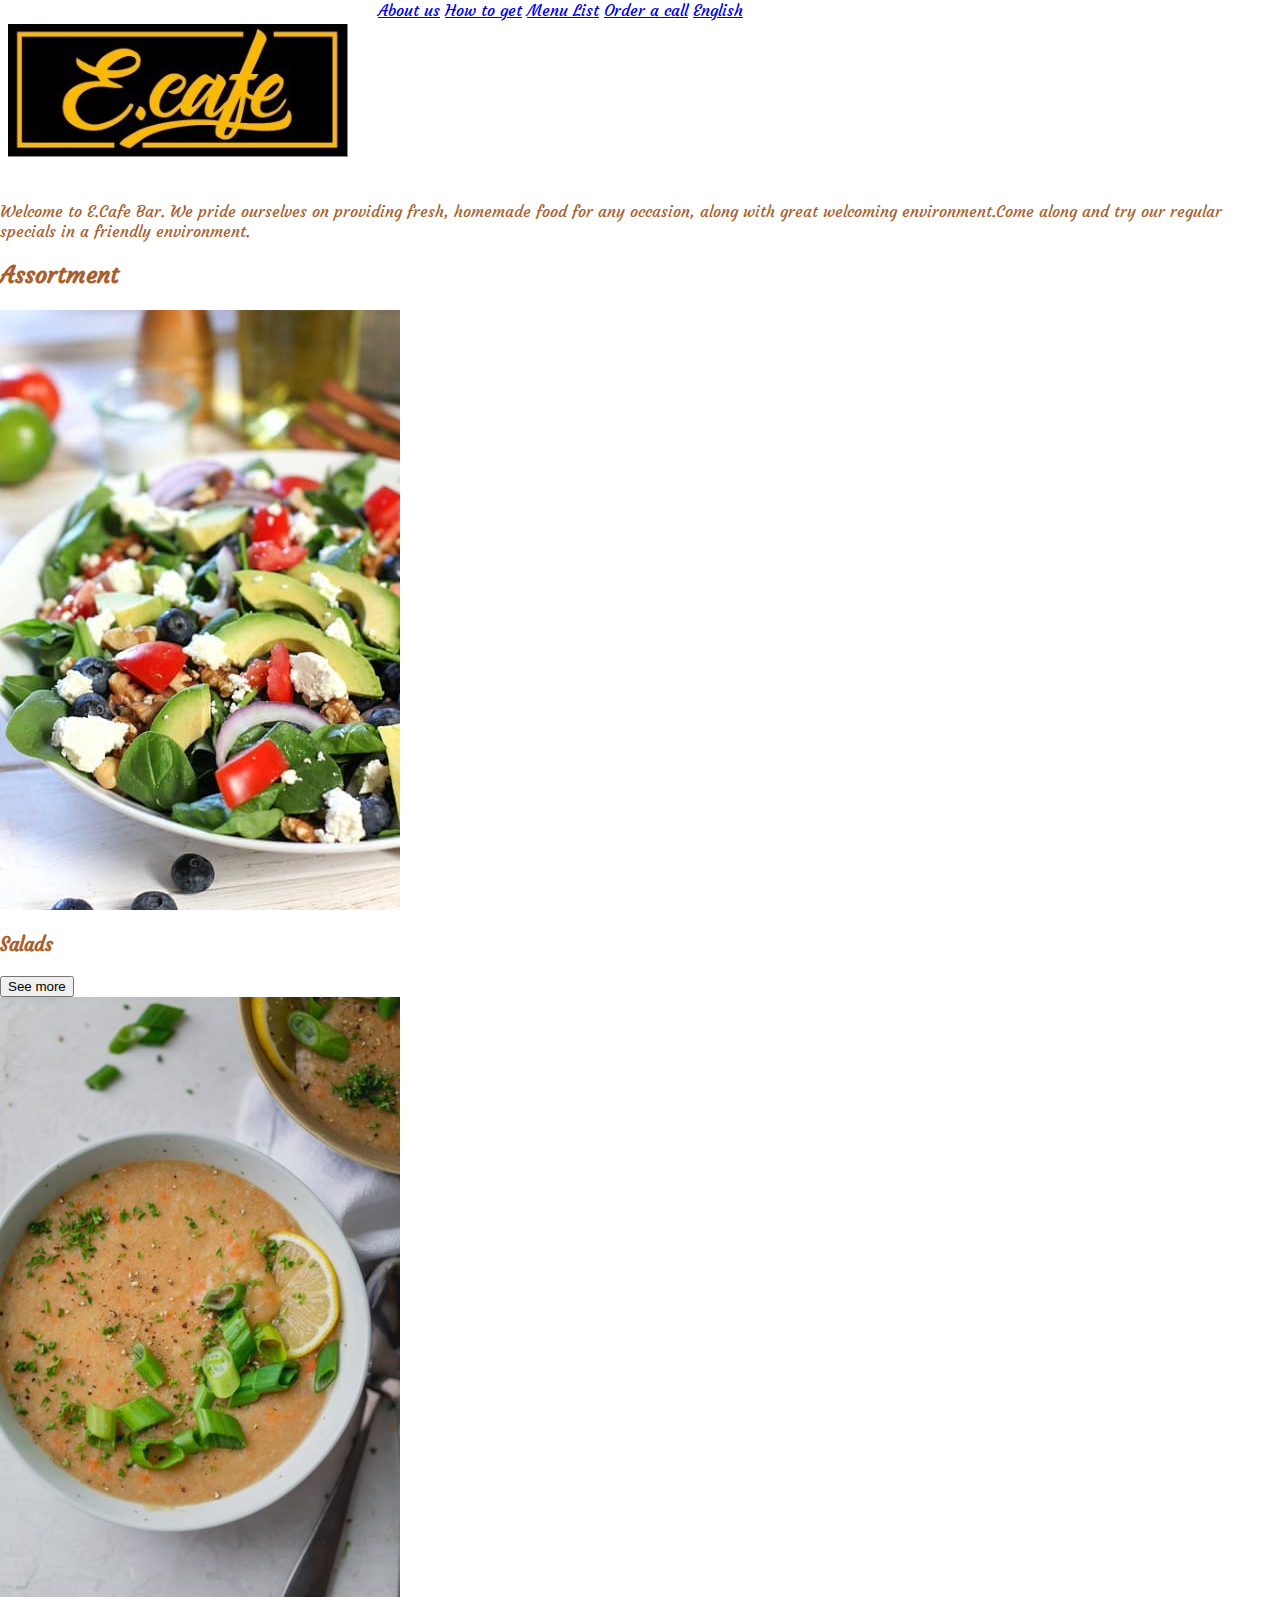
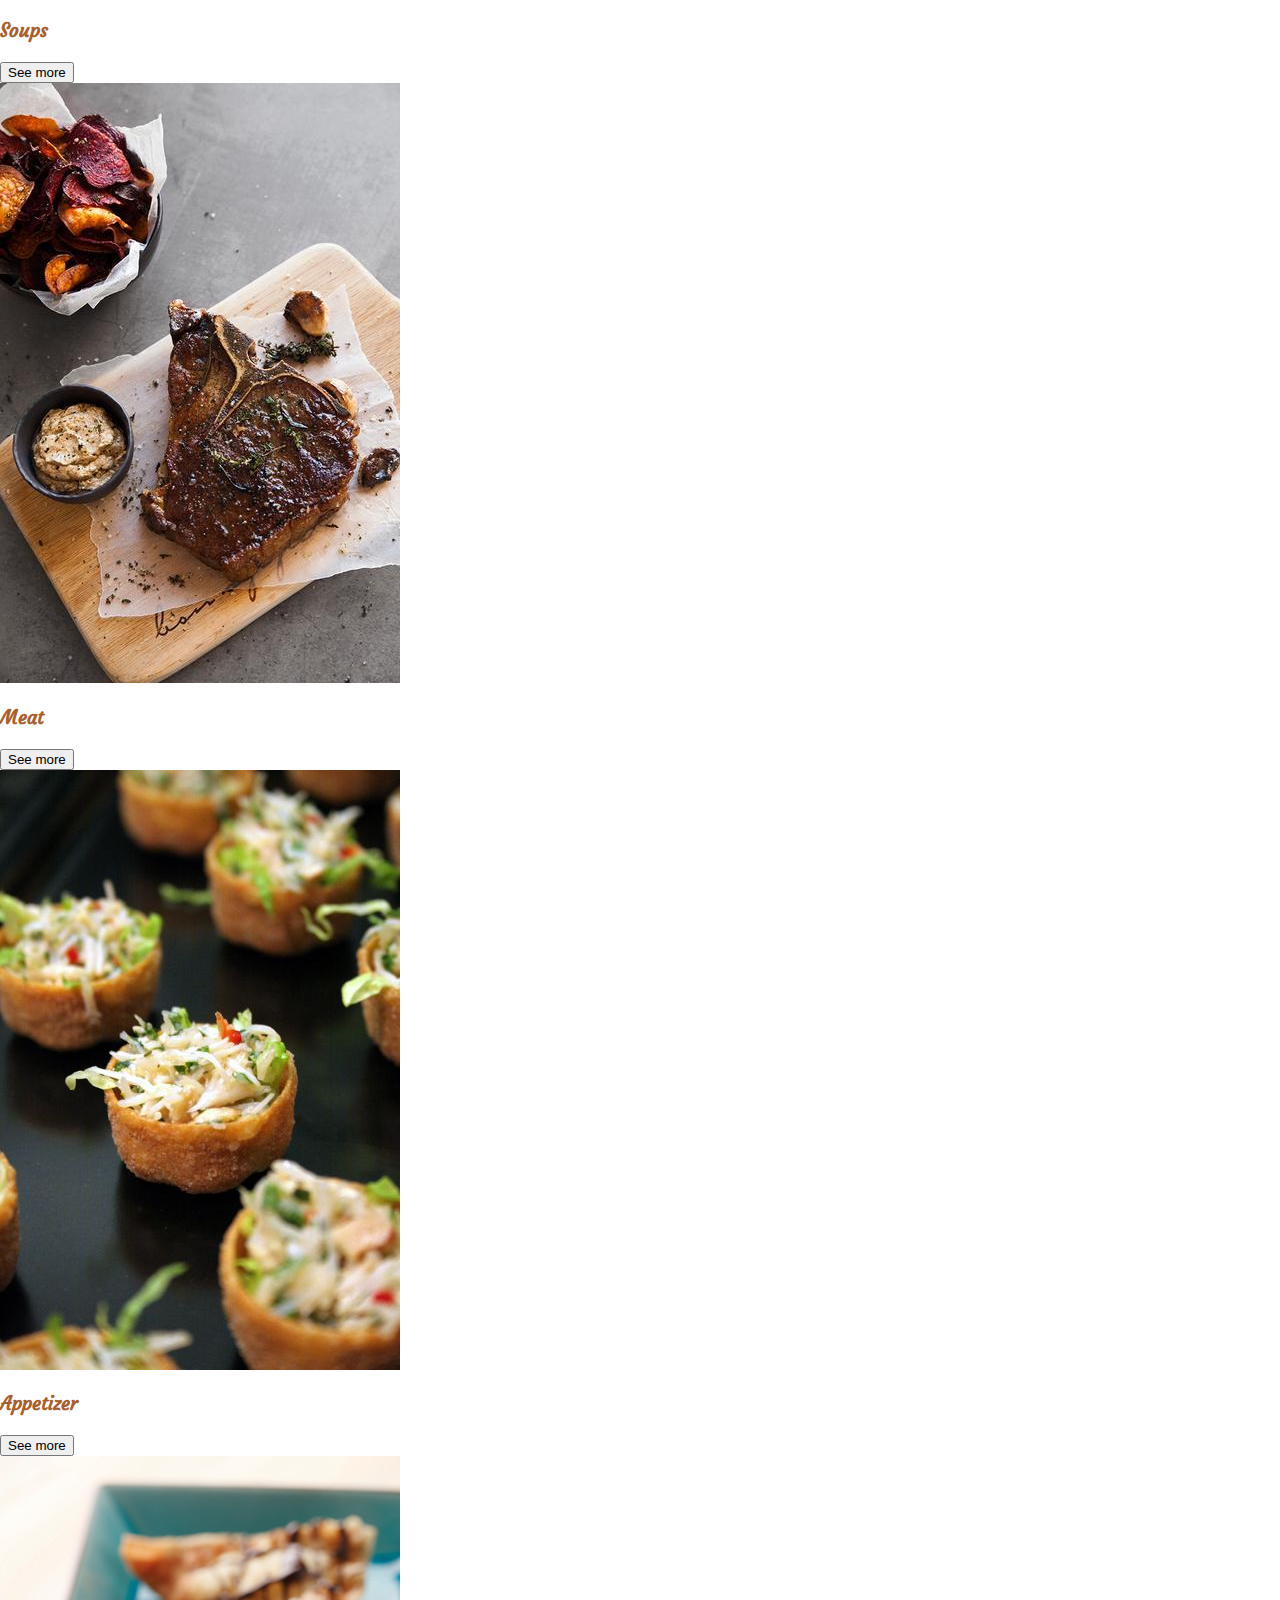
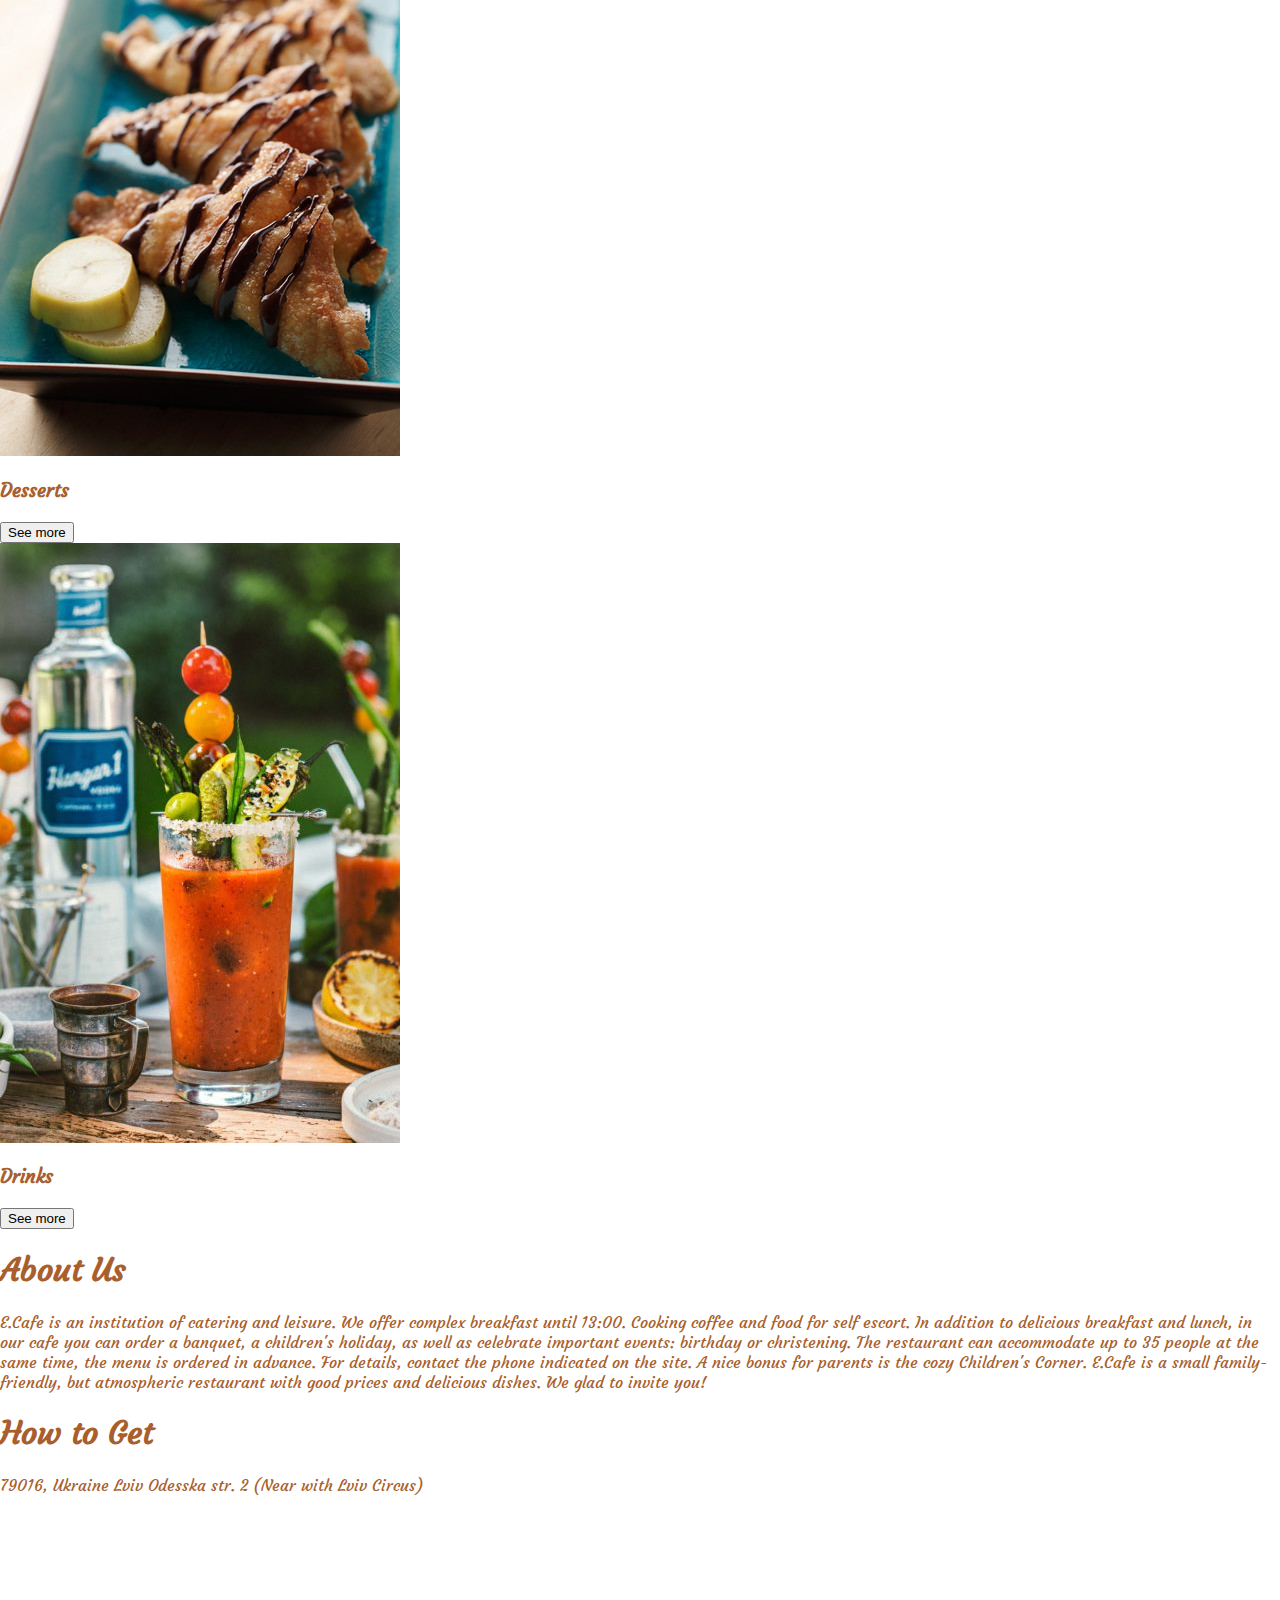
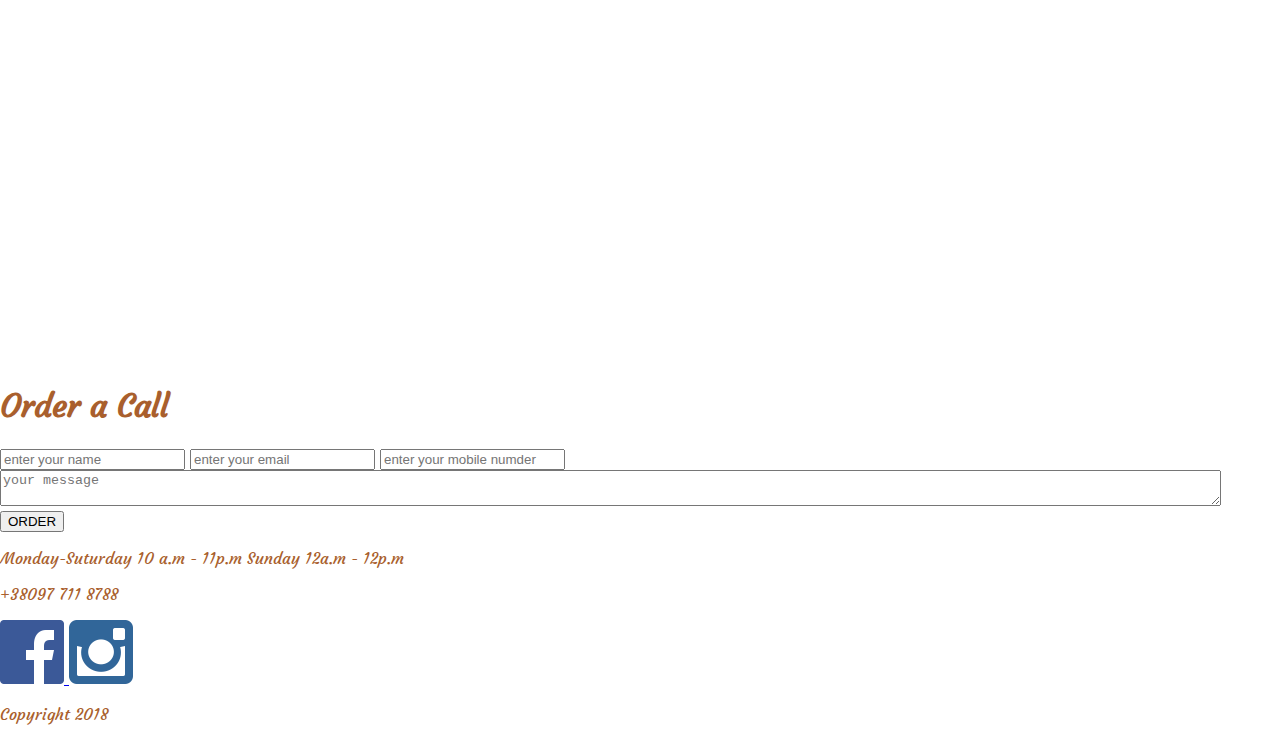
==== index.html @ 38324e3a "site" ====
<!DOCTYPE html>
<html lang="en">
<head>
    <meta charset="UTF-8">
    <meta name="viewport" content="width=device-width, initial-scale=1.0">
    <meta http-equiv="X-UA-Compatible" content="ie=edge">
    <title>E.Cafe</title>
    <link rel="stylesheet" href="css/index.css">
</head>
<body>
    <header>
        <nav> 
            <p class="header-logo">
            <img src="img/logo.jpg" alt="ecafelogo">
            </p>
            <nav class="header-nav">
                <a href="#about_us">About us</a>
                <a href="#how_to_get">How to get</a>
                <a href="#menu-big.html">Menu List</a>
                <a href="#order_a_call">Order a call</a>
                <a href="#">English</a>
            </nav>
        </nav>
        <div class="banner">
                <p class="content">Welcome to E.Cafe Bar. We pride ourselves on providing fresh, homemade food for any occasion, along with great welcoming environment.Come along and try our regular specials in a friendly environment.
                </p>
        </div>
    </header>
    <main>
       <section class="main-section">
           <div class="content">
               <h2 class="tittle">Assortment</h2>
           </div>
           <div class="assortment">
               <article class="food">
                   <img src="img/salads.png" alt="salad">
                       <h3>Salads</h3>
                   <div class="button-container">
                       <button>See more</button>
                   </div>
               </article>
               <article class="food">
                   <img src="img/soups.png" alt="soups">
                       <h3>Soups</h3>
                    <div class="button-container">      
                       <button>See more</button>
                   </div> 
               </article>
                <article class="food">
                   <img src="img/dishes.png" alt="meat">
                   <h3>Meat</h3>
                    <div class="button-container">
                   <button>See more</button>
                   </div>
               </article>
                <article class="food">
                   <img src="img/appetizer.png" alt="appetizer">
                   <h3>Appetizer</h3>
                    <div class="button-container">
                   <button>See more</button>
                   </div>
               </article>
                <article class="food">
                   <img src="img/desserts.png" alt="desserts">
                   <h3>Desserts</h3>
                    <div class="button-container">
                   <button>See more</button>
                   </div>
               </article>
                <article class="food">
                   <img src="img/drinks.png" alt="drinks">
                   <h3>Drinks</h3>
                    <div class="button-container">
                   <button>See more</button>
                    </div>
               </article>
           </div>
       </section>
    </main>
    <section class="content">
        <h1 class="tittle">About Us</h1>
            <p>E.Cafe is an institution of catering and leisure.  
             We offer complex breakfast until 13:00.                                                    Cooking coffee and food for self escort. 
            In addition to delicious breakfast and lunch, in our cafe
             you can order  a banquet, a children's holiday, as well as
            celebrate important events:  birthday or christening. 
            The restaurant can accommodate up to  35  people
            at the same time, the menu is ordered in advance.  
            For details, contact the phone indicated on the site. 
             A nice bonus for parents is the cozy Children's Corner. 
                        
            E.Cafe is a small family-friendly, but atmospheric
            restaurant  with good prices and delicious dishes. 
            We glad to invite you!</p>
    </section>
    <section class="content">
        <h1 class="tittle">How to Get</h1>
            <p> 79016, Ukraine Lviv Odesska str. 2 (Near with Lviv Circus)
            </p>
        <iframe src="https://www.google.com/maps/embed?pb=!1m18!1m12!1m3!1d2573.1699497002983!2d24.007094515847438!3d49.839264139094325!2m3!1f0!2f0!3f0!3m2!1i1024!2i768!4f13.1!3m3!1m2!1s0x473add77f903def7%3A0x3bdcabb2b732265a!2z0YPQuy4g0J7QtNC10YHRgdC60LDRjywgMiwg0JvRjNCy0L7Qsiwg0JvRjNCy0L7QstGB0LrQsNGPINC-0LHQu9Cw0YHRgtGMLCA3OTAwMA!5e0!3m2!1sru!2sua!4v1538140138592" width="600" height="450" frameborder="0" style="border:0" allowfullscreen></iframe>
    </section>
    <section>
        <h1 class="tittle">Order a Call</h1>
    </section>
    <form methood="POST" action="https://formspree.io/rynaleon@gmail.com">
        <input id="name" name="name" type="text" placeholder="enter your name">
        <input id="email" name="email" type="text" placeholder="enter your email">
        <input id="tel" name="mobile number" type="text" placeholder="enter your mobile numder">
        <textarea id="opinion" name="opinion" placeholder="your message" cols="150"></textarea>
        <input type="submit" value="ORDER">
    </form>
    <footer>
        <p>Monday-Suturday 10 a.m - 11p.m   Sunday 12a.m - 12p.m</p>
        <p>+38097 711 8788</p>
        <p class="linkedfooter">
            <a target="_blank" href="https://www.facebook.com/e.cafe/">
                <img src="img/facebook.png" alt="facebook">
            </a>
            <a target="_blank" href="https://www.instagram.com/e.cafe2/">
                <img src="img/instagram.png" alt="instagram">
            </a>
        </p>
        <p>Copyright 2018</p>
    </footer>
</body>
</html>
---- css/index.css ----
@import url('https://fonts.googleapis.com/css?family=Courgette');

:root {
font-family: 'Courgette', cursive;
}

body {
    max-width: 100%;
    margin: auto;
    background-image: url(../img/background-image.jpg);
    background-size: cover;
    background-position: center;
    background-attachment: fixed;
    color: #A95F2D;
}

@media (min-width: 500px) {
    header > nav {
        display: flex;
    }
}

.header-logo img {
    width: 90%;
    text-align: center;
    margin: 0.5rem;

.header-nav {
    display: flex;
    justify-content:space-around;
    flex-wrap: wrap;
}

@media (min-width: 500px) {
    .header-nav {
        align-items: center;
        flex: 1;
    }
}

.header-nav a {
    font-size: 2.4rem;
    text-decoration: none;
    color: white;
    padding: 0 1 %;
}

@media (min-width 500px) {
    .header-nav a:last-child {
        margin-left: auto;
    }
}

.header-nav a:hover {
    text-decoration: none;
}

.banner {
    min-height: 30vh;
    display: flex;
    align-items: center;
    justify-content: center;
}

.banner {
    display: flex;
    align-items:center;
    justify-content: center;
}
.content {
    padding-top: 115px;
    color: #E6C66F;
    font-size: 2rem;
    text-align: center;
}

.about_us {
    text-align: center;
}
.tittle {
    margin: 3rem;
    text-align: center;
    color: #F0ECDF;
}

.food {
    border: 1px solid black;
    margin: 5px;
    padding: 5px;
}

.food img {
    display: block;
    width: 100%;
}

.food .button-container {
    display: flex;
    justify-content: space-around;
}

.food .button-container button {
    min-width: 70px;
}
 
@media (min-width: 400px) {
     .assortment {
         display: grid;
         grid-template-columns: 1fr 1fr;
     }   
}

@media (min-width: 400px) {
     .assortment {
         display: grid;
         grid-template-columns: repeat(2fr 1fr;
     }   
}

@media (min-width: 400px) {
     .assortment {
         display: grid;
         grid-template-columns: repeat(4fr 1fr;
     }   
}
footer {
    display: flex;
    align-items: center;
    justify-content: space-around;
    background-color: #444444;
    font-size: 18px;
    margin-top: 10px;
}

.linkedfooter {
    margin-left: 35px;
}

.icon {
     width: 64px;
     height: 64px;
}
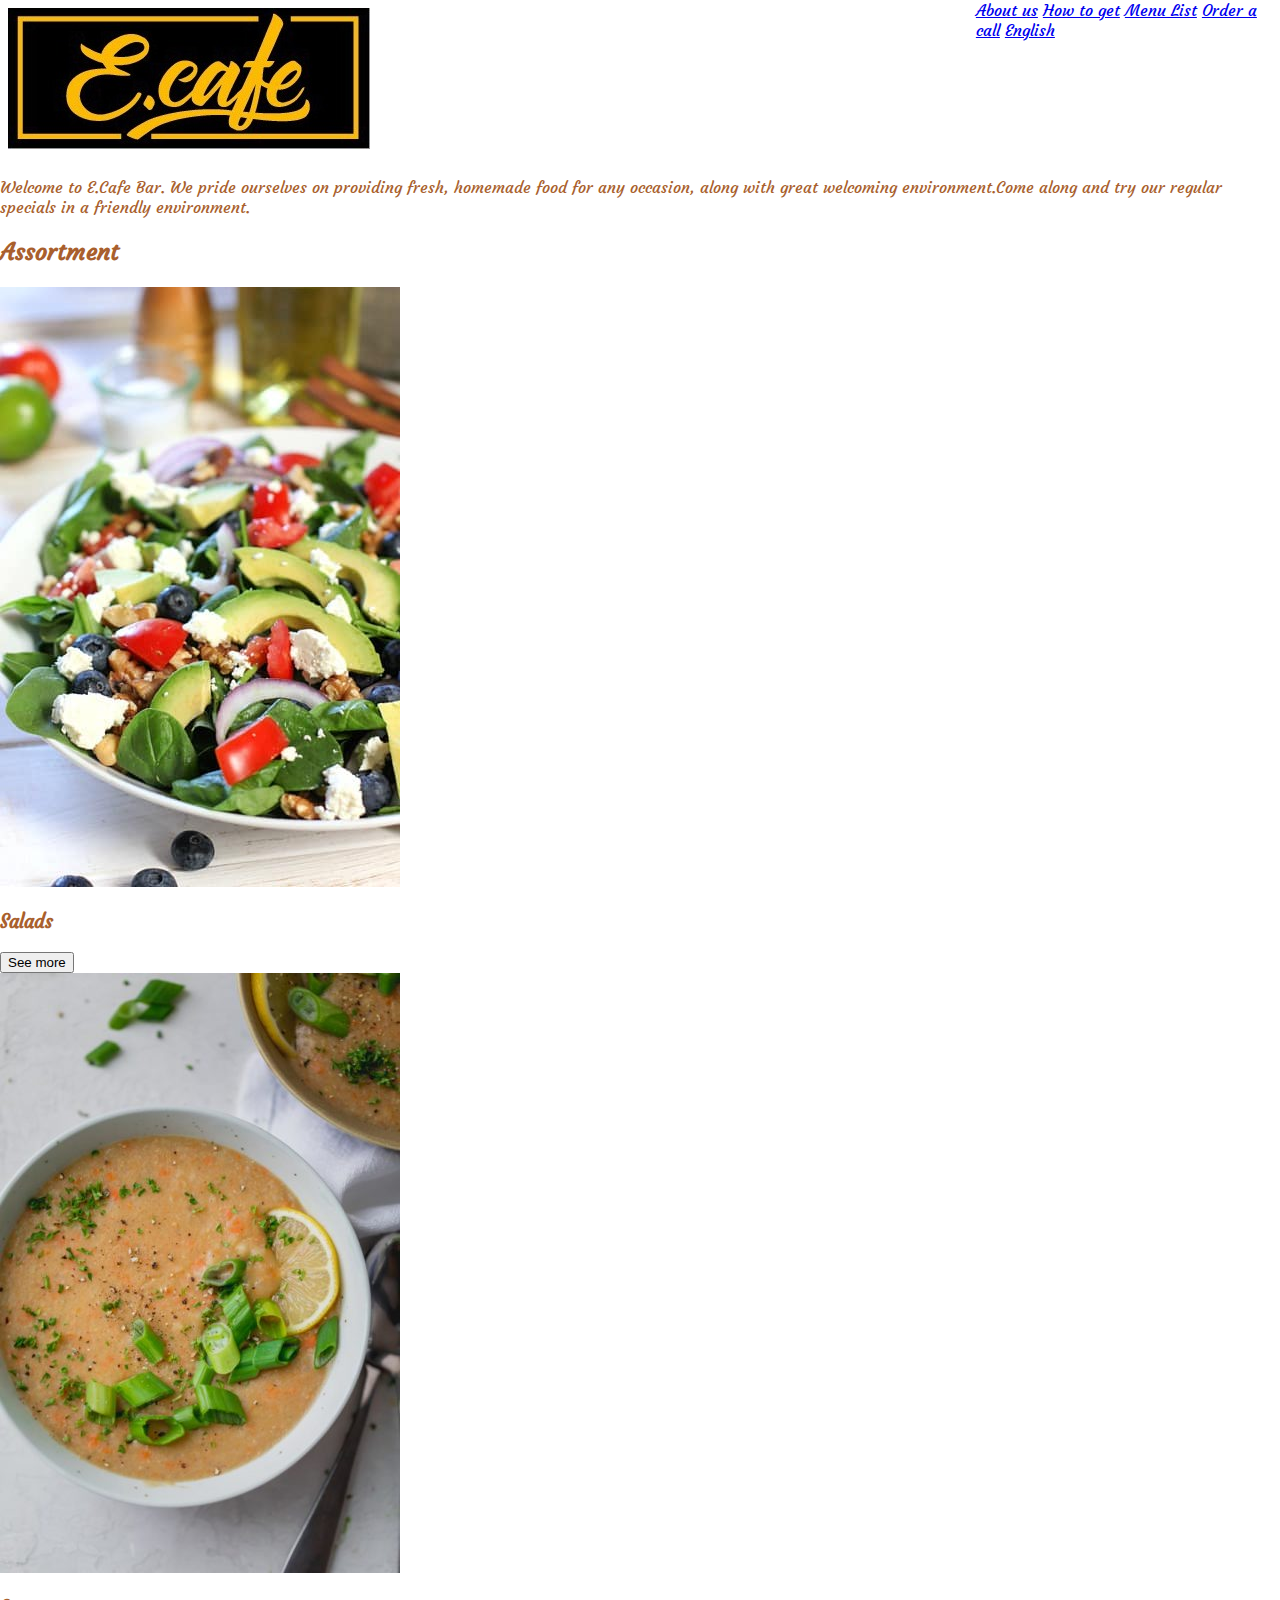
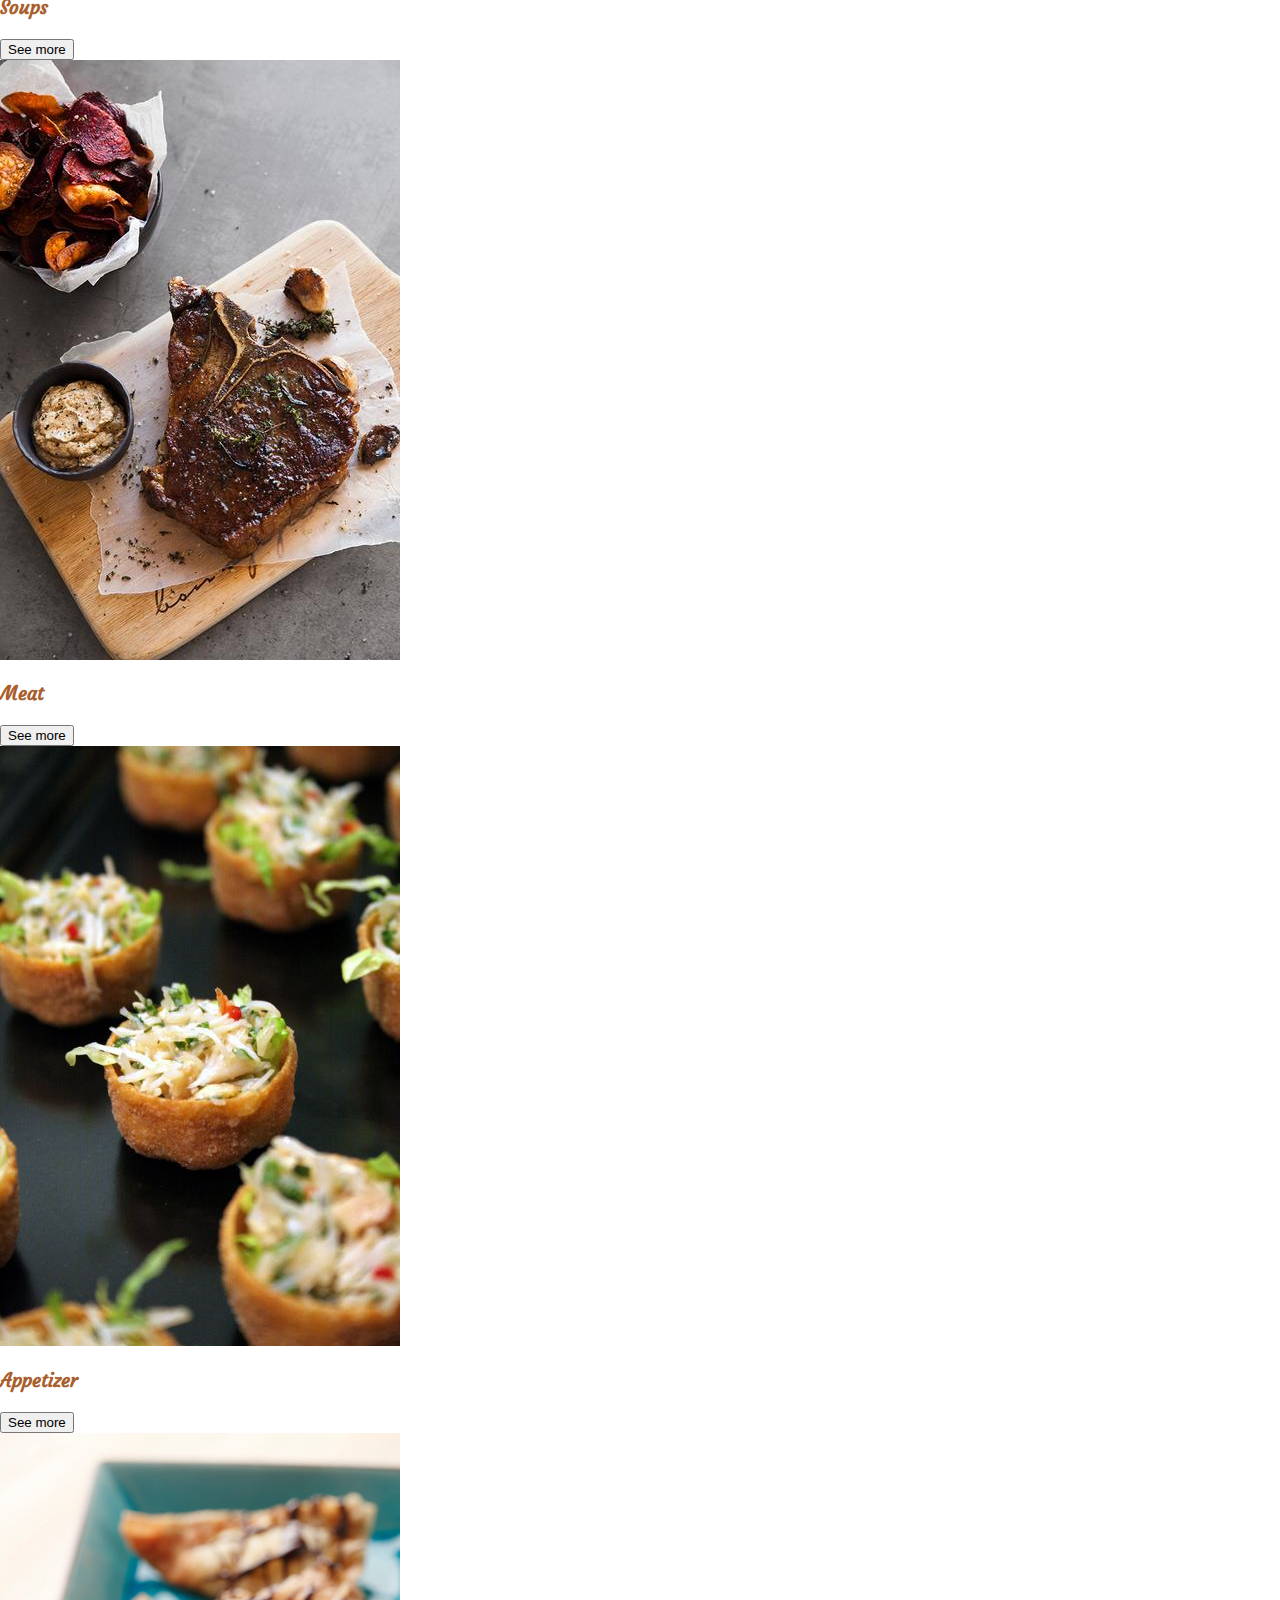
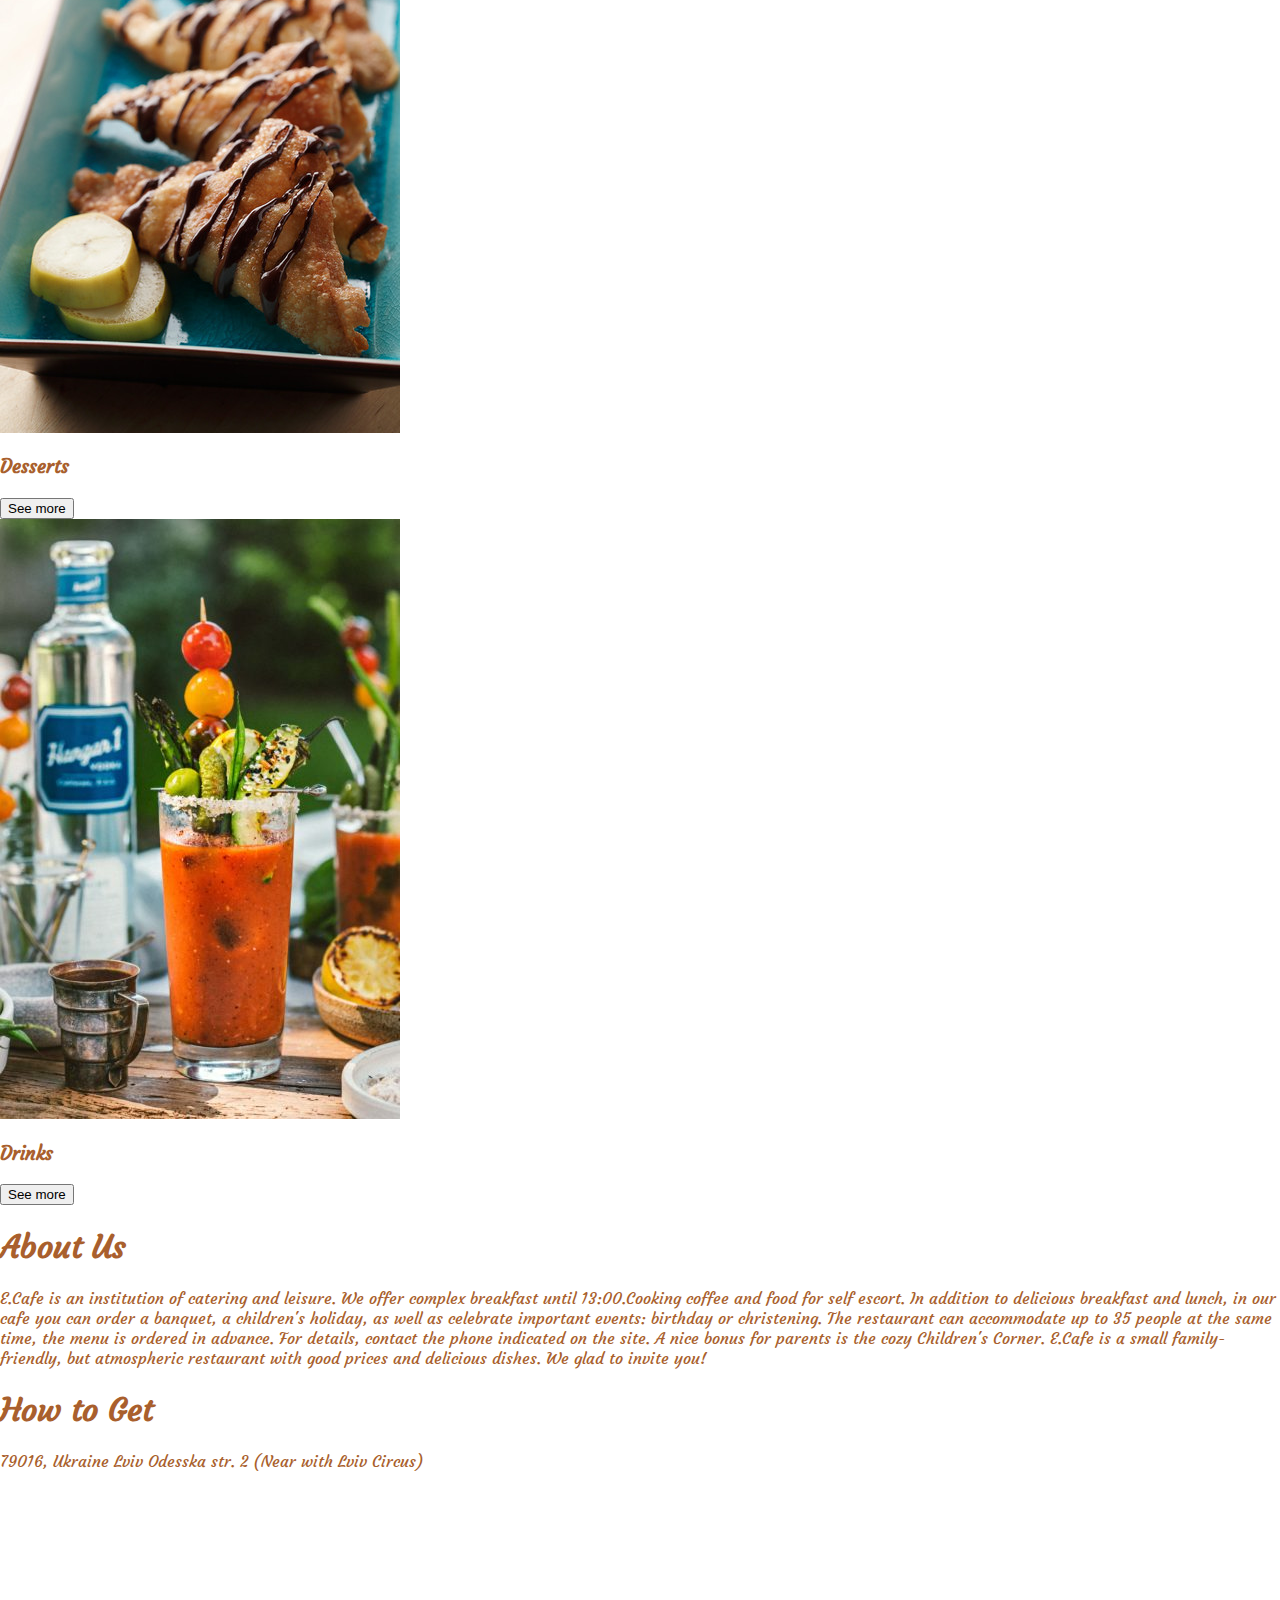
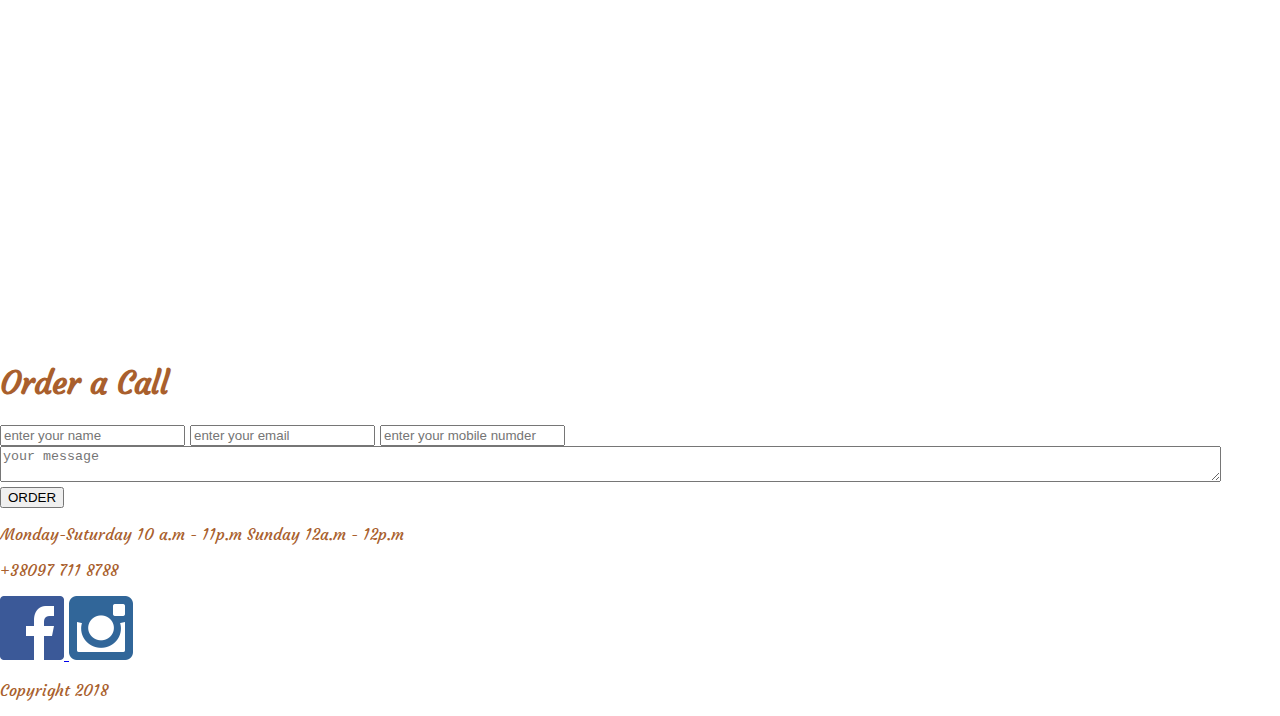
==== commit f4871d8a: "cafe" ====
--- a/index.html
+++ b/index.html
@@ -80,7 +80,7 @@
     <section class="content">
         <h1 class="tittle">About Us</h1>
             <p>E.Cafe is an institution of catering and leisure.  
-             We offer complex breakfast until 13:00.                                                    Cooking coffee and food for self escort. 
+             We offer complex breakfast until 13:00.Cooking coffee and food for self escort. 
             In addition to delicious breakfast and lunch, in our cafe
              you can order  a banquet, a children's holiday, as well as
             celebrate important events:  birthday or christening. 
--- a/css/index.css
+++ b/css/index.css
@@ -5,7 +5,7 @@
 }
 
 body {
-    max-width: 100%;
+    max-width: 1920px;
     margin: auto;
     background-image: url(../img/background-image.jpg);
     background-size: cover;
@@ -19,15 +19,13 @@
         display: flex;
     }
 }
-
-.header-logo img {
+.header-logo {
     width: 90%;
-    text-align: center;
     margin: 0.5rem;
-
-.header-nav {
+    
+.header-nav  {
     display: flex;
-    justify-content:space-around;
+    justify-content: space-around;
     flex-wrap: wrap;
 }
 
@@ -42,18 +40,18 @@
     font-size: 2.4rem;
     text-decoration: none;
     color: white;
-    padding: 0 1 %;
+
 }
 
-@media (min-width 500px) {
+@media (min-width: 500px) {
     .header-nav a:last-child {
         margin-left: auto;
     }
-}
 
 .header-nav a:hover {
     text-decoration: none;
 }
+
 
 .banner {
     min-height: 30vh;
@@ -110,23 +108,25 @@
      }   
 }
 
-@media (min-width: 400px) {
+@media (min-width: 600px) {
      .assortment {
          display: grid;
-         grid-template-columns: repeat(2fr 1fr;
+         grid-template-columns: repeat (2fr 1fr);
      }   
 }
 
-@media (min-width: 400px) {
+@media (min-width: 800px) {
      .assortment {
          display: grid;
-         grid-template-columns: repeat(4fr 1fr;
+         grid-template-columns: repeat (4fr 1fr);
      }   
 }
+
 footer {
     display: flex;
+    justify-content: space-around;
     align-items: center;
-    justify-content: space-around;
+    width: 100%;
     background-color: #444444;
     font-size: 18px;
     margin-top: 10px;
@@ -136,9 +136,6 @@
     margin-left: 35px;
 }
 
-.icon {
-     width: 64px;
-     height: 64px;
-}
 
 
+
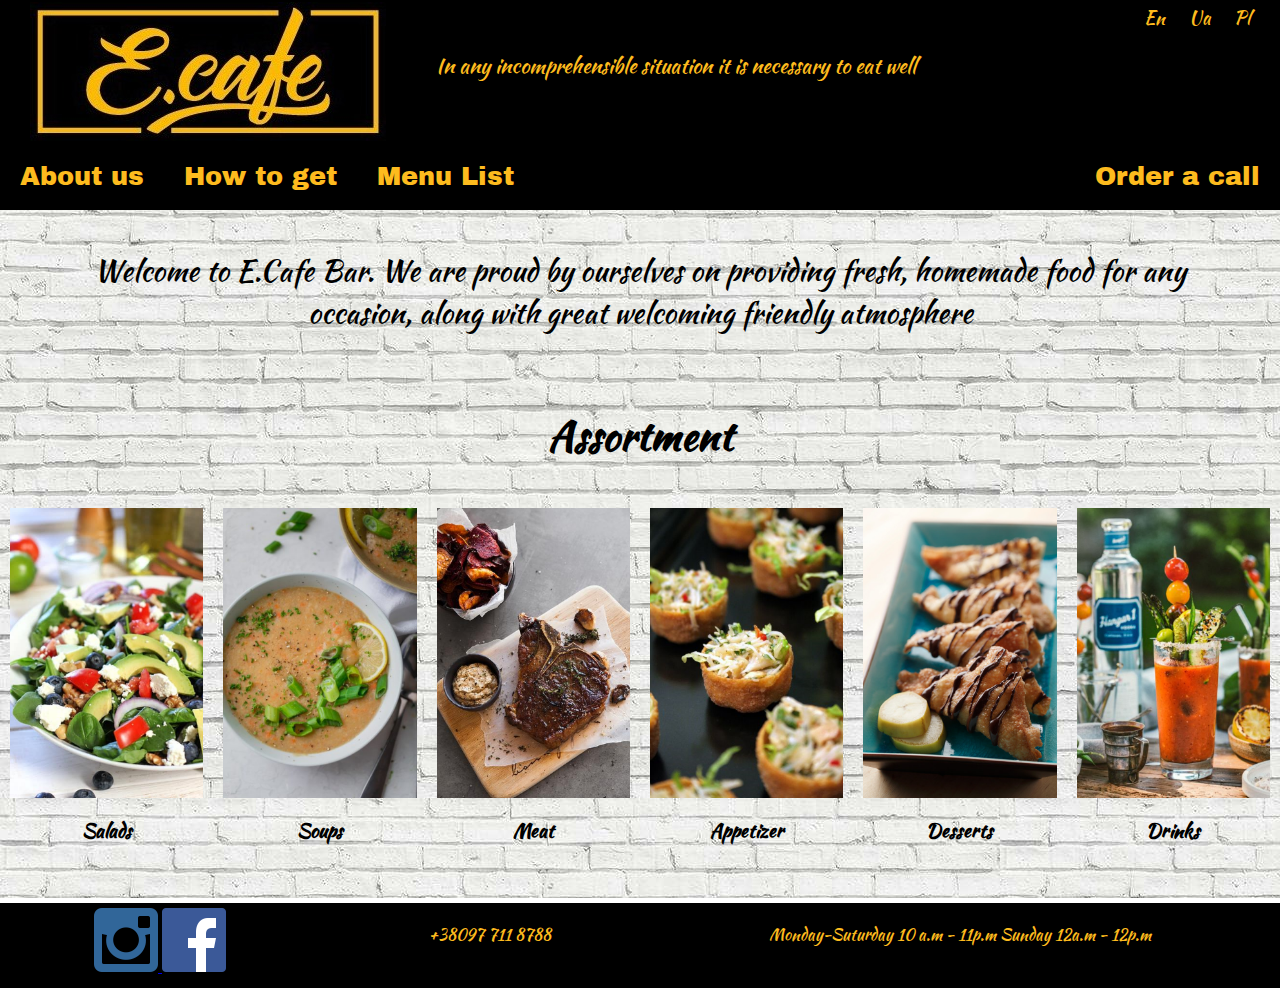
==== commit 3980f80a: "cafe" ====
--- a/index.html
+++ b/index.html
@@ -4,123 +4,74 @@
     <meta charset="UTF-8">
     <meta name="viewport" content="width=device-width, initial-scale=1.0">
     <meta http-equiv="X-UA-Compatible" content="ie=edge">
+    <link rel="stylesheet" href="css/index.css">
     <title>E.Cafe</title>
-    <link rel="stylesheet" href="css/index.css">
-</head>
+   </head>
 <body>
+    <!-- main header -->
     <header>
-        <nav> 
-            <p class="header-logo">
-            <img src="img/logo.jpg" alt="ecafelogo">
-            </p>
-            <nav class="header-nav">
-                <a href="#about_us">About us</a>
-                <a href="#how_to_get">How to get</a>
-                <a href="#menu-big.html">Menu List</a>
-                <a href="#order_a_call">Order a call</a>
-                <a href="#">English</a>
-            </nav>
+        <div class="language">    
+                <a href="#"> En </a>
+                <a href="#"> Ua </a>
+                <a href="#"> Pl </a>
+        </div>
+        <nav class="logo">
+        <img src="img/logo.png" alt="ecafelogo">
+            <p class="slogan">In any incomprehensible situation it is necessary to eat well</p>              
         </nav>
-        <div class="banner">
-                <p class="content">Welcome to E.Cafe Bar. We pride ourselves on providing fresh, homemade food for any occasion, along with great welcoming environment.Come along and try our regular specials in a friendly environment.
-                </p>
-        </div>
     </header>
-    <main>
-       <section class="main-section">
-           <div class="content">
-               <h2 class="tittle">Assortment</h2>
-           </div>
+    <!--main header -->
+    <section  class="main_content">   
+        <nav class="navigation">
+            <a href="about_us.html">About us</a>
+            <a href="howToGet.html">How to get</a>
+            <a href="menu-big.html">Menu List</a>
+            <a href="order_a_call.html">Order a call</a>
+        </nav>
+        <p class="wellcometext">Welcome to E.Cafe Bar. We are proud by ourselves on providing fresh, homemade food for any occasion, along with great welcoming friendly atmosphere</p>
+        <h2 class="headers">Assortment</h2>
+
            <div class="assortment">
                <article class="food">
                    <img src="img/salads.png" alt="salad">
                        <h3>Salads</h3>
-                   <div class="button-container">
-                       <button>See more</button>
-                   </div>
                </article>
                <article class="food">
                    <img src="img/soups.png" alt="soups">
                        <h3>Soups</h3>
-                    <div class="button-container">      
-                       <button>See more</button>
-                   </div> 
                </article>
                 <article class="food">
                    <img src="img/dishes.png" alt="meat">
                    <h3>Meat</h3>
-                    <div class="button-container">
-                   <button>See more</button>
-                   </div>
                </article>
                 <article class="food">
                    <img src="img/appetizer.png" alt="appetizer">
                    <h3>Appetizer</h3>
-                    <div class="button-container">
-                   <button>See more</button>
-                   </div>
                </article>
                 <article class="food">
                    <img src="img/desserts.png" alt="desserts">
                    <h3>Desserts</h3>
-                    <div class="button-container">
-                   <button>See more</button>
-                   </div>
                </article>
                 <article class="food">
                    <img src="img/drinks.png" alt="drinks">
                    <h3>Drinks</h3>
-                    <div class="button-container">
-                   <button>See more</button>
-                    </div>
                </article>
            </div>
-       </section>
-    </main>
-    <section class="content">
-        <h1 class="tittle">About Us</h1>
-            <p>E.Cafe is an institution of catering and leisure.  
-             We offer complex breakfast until 13:00.Cooking coffee and food for self escort. 
-            In addition to delicious breakfast and lunch, in our cafe
-             you can order  a banquet, a children's holiday, as well as
-            celebrate important events:  birthday or christening. 
-            The restaurant can accommodate up to  35  people
-            at the same time, the menu is ordered in advance.  
-            For details, contact the phone indicated on the site. 
-             A nice bonus for parents is the cozy Children's Corner. 
-                        
-            E.Cafe is a small family-friendly, but atmospheric
-            restaurant  with good prices and delicious dishes. 
-            We glad to invite you!</p>
     </section>
-    <section class="content">
-        <h1 class="tittle">How to Get</h1>
-            <p> 79016, Ukraine Lviv Odesska str. 2 (Near with Lviv Circus)
+    <footer>
+        <nav class="infofooter">
+            <p class="linkedfooter">
+                <a target="_blank" href="https://www.instagram.com/e.cafe2/">
+                    <img src="img/instagram.png" alt="instagram">
+                </a>
+                <a target="_blank" href="https://www.facebook.com/e.cafe/" >
+                    <img src="img/facebook.png" alt="facebook"> 
+                </a>
             </p>
-        <iframe src="https://www.google.com/maps/embed?pb=!1m18!1m12!1m3!1d2573.1699497002983!2d24.007094515847438!3d49.839264139094325!2m3!1f0!2f0!3f0!3m2!1i1024!2i768!4f13.1!3m3!1m2!1s0x473add77f903def7%3A0x3bdcabb2b732265a!2z0YPQuy4g0J7QtNC10YHRgdC60LDRjywgMiwg0JvRjNCy0L7Qsiwg0JvRjNCy0L7QstGB0LrQsNGPINC-0LHQu9Cw0YHRgtGMLCA3OTAwMA!5e0!3m2!1sru!2sua!4v1538140138592" width="600" height="450" frameborder="0" style="border:0" allowfullscreen></iframe>
-    </section>
-    <section>
-        <h1 class="tittle">Order a Call</h1>
-    </section>
-    <form methood="POST" action="https://formspree.io/rynaleon@gmail.com">
-        <input id="name" name="name" type="text" placeholder="enter your name">
-        <input id="email" name="email" type="text" placeholder="enter your email">
-        <input id="tel" name="mobile number" type="text" placeholder="enter your mobile numder">
-        <textarea id="opinion" name="opinion" placeholder="your message" cols="150"></textarea>
-        <input type="submit" value="ORDER">
-    </form>
-    <footer>
-        <p>Monday-Suturday 10 a.m - 11p.m   Sunday 12a.m - 12p.m</p>
-        <p>+38097 711 8788</p>
-        <p class="linkedfooter">
-            <a target="_blank" href="https://www.facebook.com/e.cafe/">
-                <img src="img/facebook.png" alt="facebook">
-            </a>
-            <a target="_blank" href="https://www.instagram.com/e.cafe2/">
-                <img src="img/instagram.png" alt="instagram">
-            </a>
-        </p>
-        <p>Copyright 2018</p>
+            <p class="phone">+38097 711 8788</p>
+            <p class="open-hours">Monday-Suturday 10 a.m - 11p.m   Sunday 12a.m - 12p.m</p>
+
+</nav>
     </footer>
 </body>
-</html>+</html>
--- a/css/index.css
+++ b/css/index.css
@@ -1,141 +1,177 @@
-@import url('https://fonts.googleapis.com/css?family=Courgette');
+@import url('https://fonts.googleapis.com/css?family=Archivo+Black|Kaushan+Script');
 
 :root {
-font-family: 'Courgette', cursive;
+font-family: 'Kaushan Script', cursive;
 }
-
 body {
-    max-width: 1920px;
+    max-width: 100%;
     margin: auto;
-    background-image: url(../img/background-image.jpg);
-    background-size: cover;
-    background-position: center;
-    background-attachment: fixed;
-    color: #A95F2D;
 }
-
 @media (min-width: 500px) {
     header > nav {
         display: flex;
     }
 }
-.header-logo {
-    width: 90%;
-    margin: 0.5rem;
-    
-.header-nav  {
-    display: flex;
+header {
+    background-color: black;
+    margin: 0;
+}
+.language {
+    float: right;
+    padding-right: 20px;
+    padding-top: 5px;
+    padding-bottom: 5px;
     justify-content: space-around;
     flex-wrap: wrap;
 }
-
 @media (min-width: 500px) {
-    .header-nav {
+    .language {
         align-items: center;
         flex: 1;
     }
 }
 
-.header-nav a {
-    font-size: 2.4rem;
+.language a {
     text-decoration: none;
-    color: white;
-
+    color: #FDBB1E;
+    font-size: 1.1rem;
+    padding: 10px;
+}
+.language a:hover {
+    text-decoration: underline;
+}
+.logo img {
+    padding: 2px;
+    padding-left: 30px;
+    padding-right: 30px;
+}
+.slogan {
+    margin: 0;
+    padding-top: 50px;
+    padding-bottom: 0;
+    padding-left: 20px;
+    padding-right: 20px;
+    color: #FDBB1E;
+    font-size: 1.3rem;
+    text-align: center;
+}
+.navigation {
+    background-color: black;
+    display: flex;
+    justify-content: space-around;
+    flex-wrap: wrap;
+    text-shadow: 0 0 10px #fff,
+}
+@media (min-width: 500px) {
+    .navigation {
+        align-items: center;
+        flex: 1;
+    }
+}
+.navigation a {
+    font-family: 'Archivo Black', sans-serif;
+    text-decoration: none;
+    color: #FDBB1E;
+    font-size: 1.6rem;
+    padding: 20px;
 }
 
 @media (min-width: 500px) {
-    .header-nav a:last-child {
+    .navigation a:last-child {
         margin-left: auto;
     }
-
-.header-nav a:hover {
-    text-decoration: none;
 }
-
-
-.banner {
-    min-height: 30vh;
-    display: flex;
-    align-items: center;
-    justify-content: center;
+.main_content {
+    background-image: url(../img/backgroundaa.jpg);
 }
-
-.banner {
-    display: flex;
-    align-items:center;
-    justify-content: center;
-}
-.content {
-    padding-top: 115px;
-    color: #E6C66F;
-    font-size: 2rem;
+.wellcometext {
+    margin: 0;
+    padding:40px;
+    font-size: 1.8rem;
     text-align: center;
 }
-
-.about_us {
+.text {
+    margin: 0;
+    padding-bottom: 60px;
+}
+.map {
+    margin:0;
+    padding: 10px;
+    padding-top: 0;
+}
+.headers {
+    text-align: center;
+    font-size: 2.5rem;
+}
+.assortment {
+    border-bottom-color: 1px solid black;
+    margin-bottom: 5px;
+    padding-bottom: 25px;
     text-align: center;
 }
-.tittle {
-    margin: 3rem;
-    text-align: center;
-    color: #F0ECDF;
+.food {
+    padding: 10px;
 }
-
-.food {
-    border: 1px solid black;
-    margin: 5px;
-    padding: 5px;
-}
-
-.food img {
+.assortment img {
     display: block;
     width: 100%;
 }
-
-.food .button-container {
-    display: flex;
-    justify-content: space-around;
+@media (min-width: 400px) {
+    .assortment {
+        display: grid;
+        grid-template-columns: 1fr 1fr;
+    }
 }
 
-.food .button-container button {
-    min-width: 70px;
-}
- 
-@media (min-width: 400px) {
-     .assortment {
-         display: grid;
-         grid-template-columns: 1fr 1fr;
-     }   
+@media (min-width: 500px) {
+    .assortment {
+        grid-template-columns: repeat(2, 1fr);
+    }
 }
 
-@media (min-width: 600px) {
-     .assortment {
-         display: grid;
-         grid-template-columns: repeat (2fr 1fr);
-     }   
+@media (min-width: 880px) {
+    .assortment {
+        grid-template-columns: repeat(4, 1fr);
+    }
+}
+@media (min-width: 1000px) {
+    .assortment {
+        grid-template-columns: repeat(6, 1fr);
+    }
 }
 
-@media (min-width: 800px) {
-     .assortment {
-         display: grid;
-         grid-template-columns: repeat (4fr 1fr);
-     }   
+@media (min-width: 500px) {
+    footer > nav {
+        display: flex;
+    }
 }
-
 footer {
-    display: flex;
+    background-color: black;
+    margin-bottom: 0;
+}
+.infofooter {
+    padding-right: 20px;
+    padding-top: 0;
+    padding-bottom: 5px;
     justify-content: space-around;
-    align-items: center;
-    width: 100%;
-    background-color: #444444;
-    font-size: 18px;
-    margin-top: 10px;
+    flex-wrap: wrap;
+    color:#FDBB1E;
 }
-
+@media (min-width: 500px) {
+    .language {
+        align-items: center;
+        flex: 1;
+    }
+}
 .linkedfooter {
-    margin-left: 35px;
+    margin: 0;
+    padding: 5px;
 }
-
-
-
-
+.phone {
+    margin: 0;
+    padding: 20px
+}
+.open-hours {
+    margin: 0;
+    padding: 20px;
+}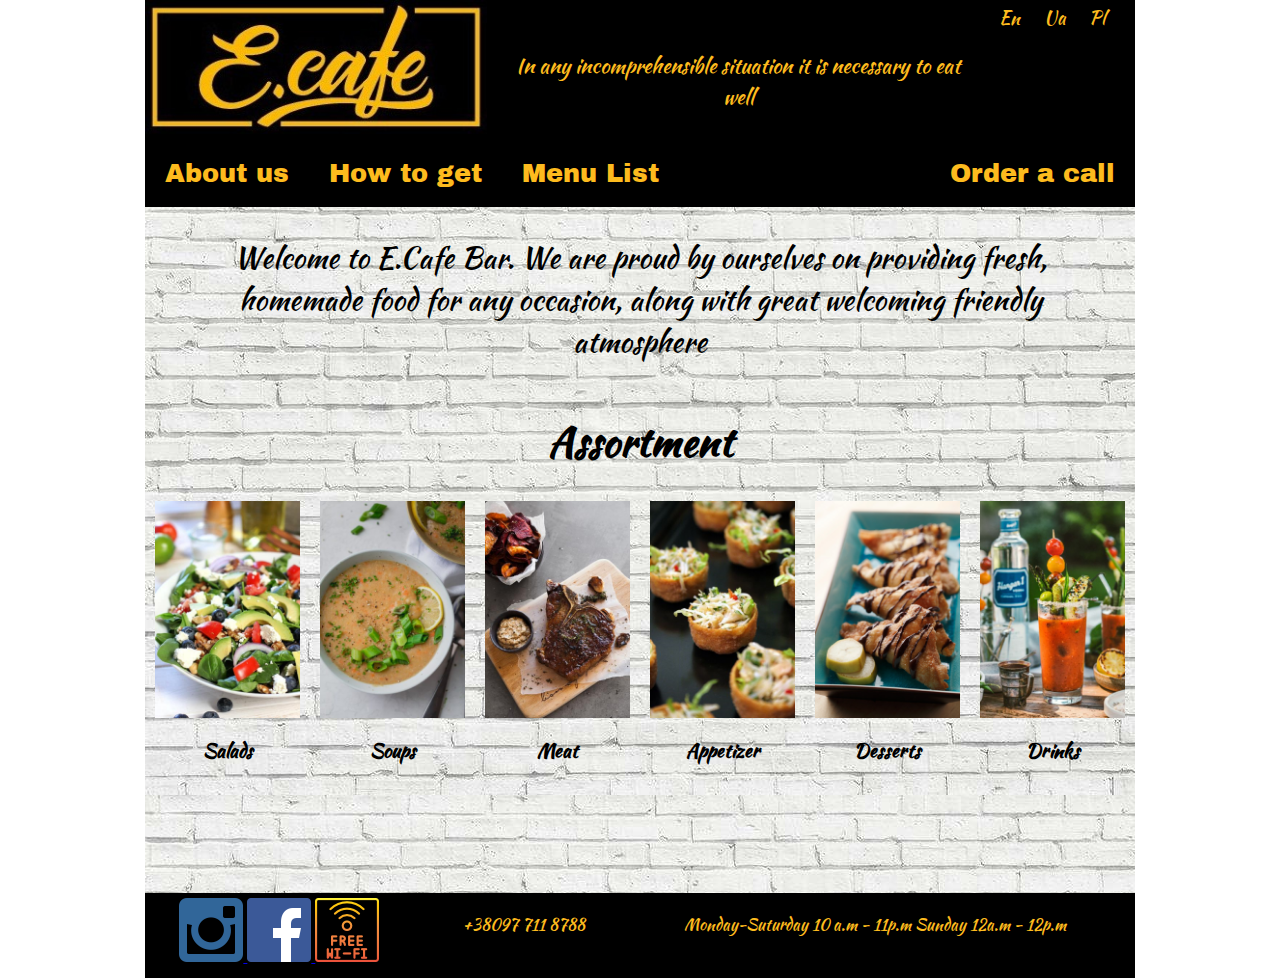
==== commit 359fd700: "cafe" ====
--- a/index.html
+++ b/index.html
@@ -15,23 +15,26 @@
                 <a href="#"> Ua </a>
                 <a href="#"> Pl </a>
         </div>
-        <nav class="logo">
-        <img src="img/logo.png" alt="ecafelogo">
-            <p class="slogan">In any incomprehensible situation it is necessary to eat well</p>              
+        <nav>
+        <a href="index.html">
+            <img src="img/logo.png" alt="ecafelogo" class="ecafelogo">
+        </a>
+        <p class="slogan">In any incomprehensible situation it is necessary to eat well</p>              
         </nav>
     </header>
     <!--main header -->
-    <section  class="main_content">   
-        <nav class="navigation">
-            <a href="about_us.html">About us</a>
-            <a href="howToGet.html">How to get</a>
-            <a href="menu-big.html">Menu List</a>
-            <a href="order_a_call.html">Order a call</a>
-        </nav>
-        <p class="wellcometext">Welcome to E.Cafe Bar. We are proud by ourselves on providing fresh, homemade food for any occasion, along with great welcoming friendly atmosphere</p>
-        <h2 class="headers">Assortment</h2>
+    <main>
+        <section  class="main_content">   
+            <nav class="navigation">
+                <a href="about_us.html">About us</a>
+                <a href="howToGet.html">How to get</a>
+                <a target="_blank" href="pdf/menu_big.pdf">Menu List</a>
+                <a href="order_a_call.html">Order a call</a>
+            </nav>
+            <p class="wellcometext">Welcome to E.Cafe Bar. We are proud by ourselves on providing fresh, homemade food for any occasion, along with great welcoming friendly atmosphere</p>
+            <h2 class="headers">Assortment</h2>
 
-           <div class="assortment">
+            <div class="assortment">
                <article class="food">
                    <img src="img/salads.png" alt="salad">
                        <h3>Salads</h3>
@@ -57,21 +60,23 @@
                    <h3>Drinks</h3>
                </article>
            </div>
-    </section>
-    <footer>
-        <nav class="infofooter">
-            <p class="linkedfooter">
-                <a target="_blank" href="https://www.instagram.com/e.cafe2/">
-                    <img src="img/instagram.png" alt="instagram">
-                </a>
-                <a target="_blank" href="https://www.facebook.com/e.cafe/" >
-                    <img src="img/facebook.png" alt="facebook"> 
-                </a>
-            </p>
-            <p class="phone">+38097 711 8788</p>
-            <p class="open-hours">Monday-Suturday 10 a.m - 11p.m   Sunday 12a.m - 12p.m</p>
-
-</nav>
-    </footer>
+</main>
+<footer>
+    <nav class="infofooter">
+        <p class="linkedfooter">
+            <a target="_blank" href="https://www.instagram.com/e.cafe2/">
+                <img src="img/instagram.png" alt="instagram">
+            </a>
+            <a target="_blank" href="https://www.facebook.com/e.cafe/" >
+                <img src="img/facebook.png" alt="facebook"> 
+            </a>
+            <a target="_blank" href="https://www.facebook.com/e.cafe/" >
+            <img src="img/free-wifi.png" alt="free-wifi"> 
+            </a>
+        </p>
+        <p class="phone">+38097 711 8788</p>
+        <p class="open-hours">Monday-Suturday 10 a.m - 11p.m   Sunday 12a.m - 12p.m</p>
+    </nav>
+</footer>
 </body>
 </html>
--- a/css/index.css
+++ b/css/index.css
@@ -4,7 +4,8 @@
 font-family: 'Kaushan Script', cursive;
 }
 body {
-    max-width: 100%;
+    max-width: 990px;
+    max-height: 100%;
     margin: auto;
 }
 @media (min-width: 500px) {
@@ -40,10 +41,9 @@
 .language a:hover {
     text-decoration: underline;
 }
-.logo img {
-    padding: 2px;
-    padding-left: 30px;
-    padding-right: 30px;
+.ecafelogo {
+    max-width: 100%;
+    
 }
 .slogan {
     margin: 0;
@@ -81,33 +81,58 @@
         margin-left: auto;
     }
 }
-.main_content {
+main {
     background-image: url(../img/backgroundaa.jpg);
 }
 .wellcometext {
     margin: 0;
-    padding:40px;
+    padding: 30px;
     font-size: 1.8rem;
     text-align: center;
 }
 .text {
     margin: 0;
-    padding-bottom: 60px;
-}
-.map {
-    margin:0;
-    padding: 10px;
-    padding-top: 0;
+    padding: 20px;
+    padding-bottom: 190px;
+    font-size: 1.8rem;
+    text-align: center;
+}
+.text1 {
+    margin: 0;
+    padding: 20px;
+    font-size: 1.8rem;
+    text-align: center;
+}
+.padd {
+    padding: 40px;
+}
+.map-responsive{
+    overflow:hidden;
+    padding-bottom:42.45%;
+    position:relative;
+    height:0;
+}
+.map-responsive iframe{
+    left:0;
+    top:0;
+    height:100%;
+    width:100%;
+    position:absolute;
 }
 .headers {
     text-align: center;
     font-size: 2.5rem;
+    margin: 0;
+    padding: 20px;
+}
+.order_a_call {
+    
 }
 .assortment {
+    margin-bottom:  0;
     border-bottom-color: 1px solid black;
-    margin-bottom: 5px;
-    padding-bottom: 25px;
-    text-align: center;
+    text-align: center;
+    padding-bottom: 100px
 }
 .food {
     padding: 10px;
@@ -174,4 +199,62 @@
 .open-hours {
     margin: 0;
     padding: 20px;
-}+}
+.order-call {
+    padding: 50px;
+}
+/*contact form*/
+.container {
+    max-width:600px;
+    margin:0 auto;
+    text-align:center;
+    padding: 100px; 
+}
+input {
+  margin-bottom:10px;
+}
+textarea {
+  height:150px;
+  margin-bottom:10px;
+}
+input, textarea {
+  font-size: 0.8rem;
+  padding: 15px 10px 10px;
+  font-family: 'Archivo Black', sans-serif;
+  border: 2px solid #FDBB1E;
+  background: black;
+  color: #FDBB1E;
+  border-radius: 5px;
+  background-clip: padding-box;
+  width: 80%;
+  max-width: 600px;
+}
+
+button {
+  margin-top:15px;
+  margin-bottom:25px;
+  background-color:#2ABCA7;
+  padding: 12px 45px;
+  -ms-border-radius: 5px;
+  -o-border-radius: 5px;
+  border-radius: 5px;
+  border: 1px solid #2ABCA7;
+  -webkit-transition: .5s;
+  transition: .5s;
+  display: inline-block;
+  cursor: pointer;
+  width:30%;
+  color:#fff;
+}
+button:hover, .button:hover {
+  background: black;
+}
+/* media queries */
+@media (max-width: 700px) {
+  input, textarea {
+    width: 90%;
+  }
+  button {
+    width:90%;
+  }
+}
